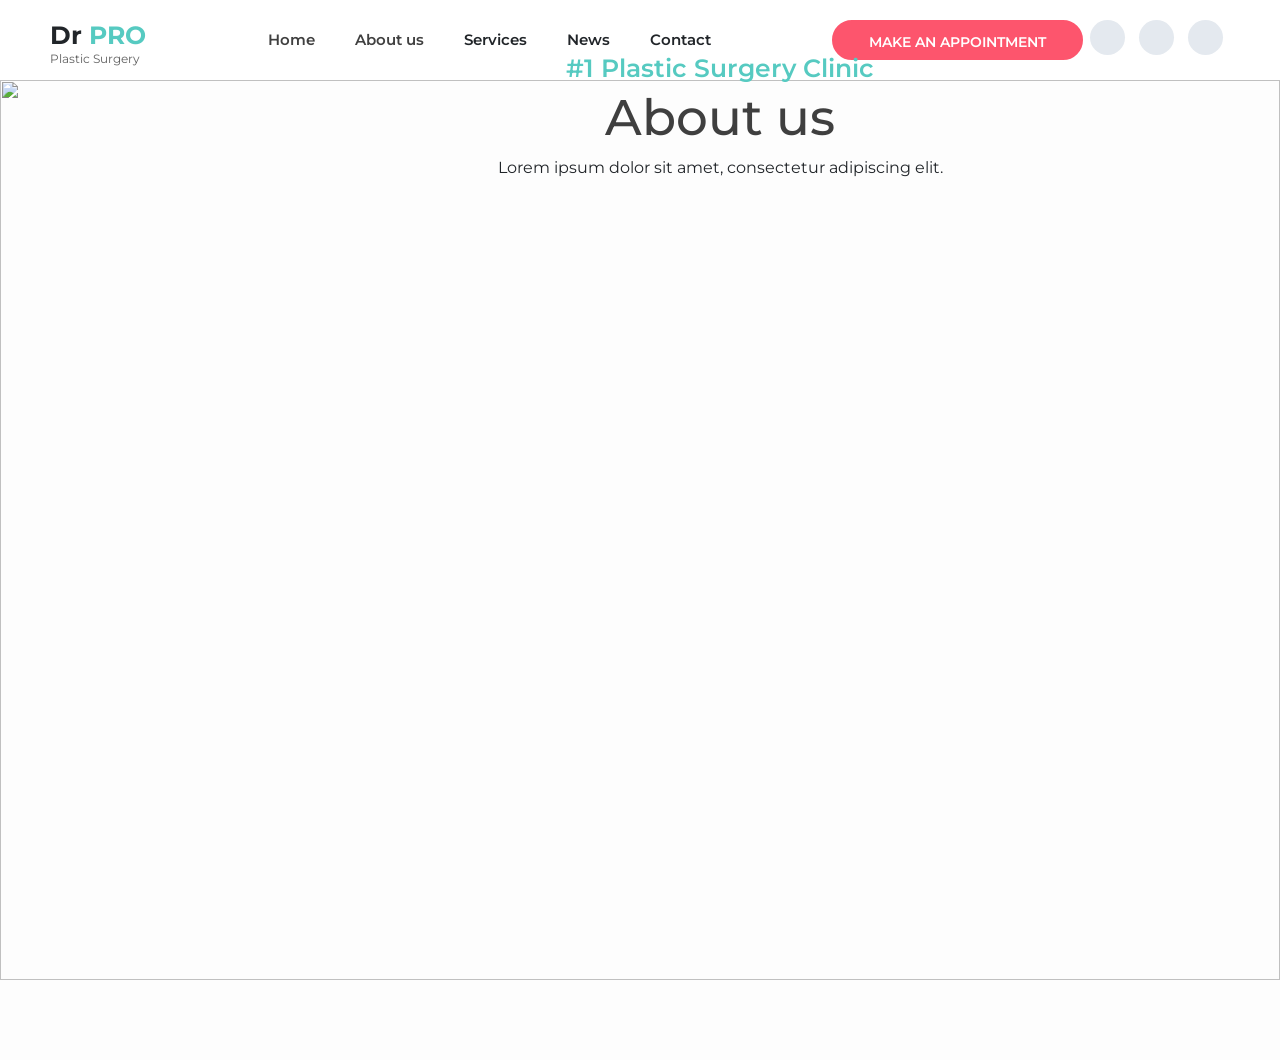
==== Aboutus.html @ db7586b0 "12.02.25 linkek" ====
<!DOCTYPE html>
<html lang="en">

<head>
    <meta charset="UTF-8">
    <title>Dr PRO</title>

    <link href="https://cdn.jsdelivr.net/npm/bootstrap@5.3.3/dist/css/bootstrap.min.css" rel="stylesheet">
    <script src="https://cdn.jsdelivr.net/npm/bootstrap@5.3.3/dist/js/bootstrap.bundle.min.js"></script>
    <link rel="preconnect" href="https://fonts.googleapis.com">
    <link rel="preconnect" href="https://fonts.gstatic.com" crossorigin>
    <link href="https://fonts.googleapis.com/css2?family=Montserrat:ital,wght@0,100..900;1,100..900&display=swap"
        rel="stylesheet">
    <link rel="stylesheet" href="https://cdnjs.cloudflare.com/ajax/libs/font-awesome/7.0.1/css/all.min.css"
        integrity="sha512-2SwdPD6INVrV/lHTZbO2nodKhrnDdJK9/kg2XD1r9uGqPo1cUbujc+IYdlYdEErWNu69gVcYgdxlmVmzTWnetw=="
        crossorigin="anonymous" referrerpolicy="no-referrer" />
    <meta name="viewport" content="width=device-width, initial-scale=1.0">
    <link rel="stylesheet" href="css/style.css">
    <!-- Swiper CSS -->
    <link rel="stylesheet" href="https://cdnjs.cloudflare.com/ajax/libs/Swiper/11.0.5/swiper-bundle.css"
        integrity="sha512-pmAAV1X4Nh5jA9m+jcvwJXFQvCBi3T17aZ1KWkqXr7g/O2YMvO8rfaa5ETWDuBvRq6fbDjlw4jHL44jNTScaKg=="
        crossorigin="anonymous" referrerpolicy="no-referrer" />

    <!-- Swiper JS -->
    <script src="https://cdnjs.cloudflare.com/ajax/libs/Swiper/11.0.5/swiper-bundle.js"
        integrity="sha512-hRhHH3+D9xVKPpodEiYzHWIG8CWbCjp7LCdZ00K3/6xsdC3iT0OlPJLIwxSMEl07gya1Ae8iAqXjMMLpzqqh0w=="
        crossorigin="anonymous" referrerpolicy="no-referrer"></script>
    <script src="https://code.jquery.com/jquery-4.0.0.js"
        integrity="sha256-9fsHeVnKBvqh3FB2HYu7g2xseAZ5MlN6Kz/qnkASV8U=" crossorigin="anonymous"></script>


</head>

<body>

    <div class="navbar-section d-flex justify-content-between">
        <div class="logo">Dr
            <span class="textcolormain">PRO</span>
            <div class="subtext">Plastic Surgery</div>
        </div>
        <div class="ms-5 me-5 navigations">
            <div><a href="index.html">Home</a></div>
            <div><a href="Aboutus.html">About us</a></div>
            <div>Services</div>
            <div>News</div>
            <div>Contact</div>
        </div>

        <div class="d-flex">
            <div class="openinghours">Mo - Sat: 8:00am - 9:00pm</div>
            <button class="buttonstyle main telephonenumber me-3">+34 586 778 8892</button>
            <button class="buttonstyle secondary">Make an appointment</button>
            <div class="icons">
                <i class="fa-brands fa-instagram"></i>
                <i class="fa-brands fa-facebook-f"></i>
                <i class="fa-brands fa-twitter"></i>
            </div>
        </div>
        <div class="d-block d-lg-none">
            <i class="fa fa-bars" onclick="openSidenav();"></i>
        </div>
    </div>

    <div class="sidenav-bg" onclick="closeSidenav()"></div>

    <div class="sidenav d-flex justify-content-between flex-column">
        <div>
            <i class="darken fa fa-times" onclick="closeSidenav()"></i>
            <div class="navigations mb-5 mt-5">
                <div class="d-block">Home</div>
                <div class="d-block">About us</div>
                <div class="d-block">Services</div>
                <div class="d-block">News</div>
                <div class="d-block">Contact</div>
            </div>
            <div>Mo - Sat: 8:00am - 9:00pm</div>
            <div>+34 586 778 8892</div>
            <div class="darken">Make an appointment</div>
        </div>
        <div class="icons">
            <i class="fa-brands fa-instagram"></i>
            <i class="fa-brands fa-facebook-f"></i>
            <i class="fa-brands fa-twitter"></i>
        </div>
    </div>
    <div class="banner-section">
        <div class="swiper">
            <div class="swiper-wrapper">
                <div class="swiper-slide">
                    <div class="content">
                        <div>
                            <img class="image" src="https://preview.colorlib.com/theme/drpro/images/about.jpg">
                        </div>
                        <div class="bannertext">
                            <div class="textcolormain">#1 Plastic Surgery Clinic</div>
                            <h2 class="title">About us</h2>
                            <div class="description">Lorem ipsum dolor sit amet, consectetur adipiscing elit.</div>
                            <div class="home_overlay">
                                <img src="https://preview.colorlib.com/theme/drpro/images/home_overlay.png" alt="">
                            </div>
                        </div>
                    </div>
                </div>
            </div>
        </div>
    </div>

</body>

</html>
---- css/style.css ----
body {
    font-family: "Montserrat", sans-serif;
    background-color: #fdfdfd;

}

.textcolormain {
    color: #56cac1;
}

.secondarycolor {
    color: #fd556d;
    background-color: #fd556d;
    color: #fb546c;
    color: #404040;
}

a {
    text-decoration: none;
    color: #404040;
}

a:hover {
    color: #56cac1;
}

.buttonstyle {
    border-radius: 20px;
    text-transform: uppercase;
    height: 40px;
    font-weight: 600;
    font-size: 14px;
    padding: 10px 35px;
}

.buttonstyle.secondary {
    background-color: #fd556d;
    color: white;
    border: 2px solid #fd556d;
    transition: .2s;
}

.buttonstyle.secondary:hover {
    background-color: transparent;
    color: #fd556d;
    border: 2px solid #fd556d;
    transition: .2s;
}

.buttonstyle.main {
    background-color: #56cac1;
    color: white;
    border: 2px solid #56cac1;
}

.logo {
    font-size: 25px;
    font-weight: 700;
}

.logo .subtext {
    font-size: 12px;
    font-weight: 400;
    line-height: 0.75;
    color: #616161;
}


.navbar-section {
    height: 80px;
    background-color: white;
    display: flex;
    align-items: center;
    width: 100%;
    padding: 0px 50px;
}

.navbar-section .navigations div {
    margin: 0px 20px;
    font-weight: 600;
    font-size: 15px;
}

.navbar-section .navigations div:hover {
    cursor: pointer;
    color: #56cac1;
}

.navbar-section .navigations {
    display: flex;

    @media (max-width: 1000px) {
        display: none;
    }
}

.navbar-section .icons {
    display: flex;

    @media (max-width: 1000px) {
        display: none;
    }
}

.navbar-section .openinghours {
    height: 40px;
    font-weight: 600;
    font-size: 14px;
    padding: 10px 35px;
    display: block;

    @media (max-width: 1650px) {
        display: none !important;
    }
}

.navbar-section .telephonenumber {
    display: none;

    @media (min-width: 1400px) {
        display: block;
    }
}

.navbar-section .secondary {
    display: none;

    @media (min-width: 1200px) {
        display: block;
    }
}

.navbar-section .icons i {
    font-size: 13px;
    color: #3f3f3f;
    background-color: rgb(228, 233, 239);
    border-radius: 100%;
    height: 35px;
    width: 35px;
    line-height: 35px;
    margin: 0px 7px;
    transition: .1s;
}

.navbar-section .icons i:hover {
    background-color: #56cac1;
    color: white;
    cursor: pointer;
    transition: .1s;
}


.sidenav-bg {
    width: 100%;
    height: 100vh;
    background: rgba(248, 247, 247, 0.5);
    z-index: 101;
    position: fixed;
    top: 0;
    left: 0;
    display: none;
}

.sidenav {
    width: 100%;
    max-width: 350px;
    position: fixed;
    top: 50%;
    right: 10px;
    height: calc(100vh);
    background: #56cac1;
    color: white;
    z-index: 102;
    padding: 30px;
    transform: translate(120%, -50%);
    transition: .25s;
}

.sidenav .icons i {
    font-size: 13px;
    color: #3f3f3f;
    background-color: rgb(228, 233, 239);
    border-radius: 100%;
    height: 35px;
    width: 35px;
    line-height: 35px;
    margin: 0px 7px;
    transition: .1s;
}

.sidenav .icons i:hover {
    background-color: #3f3f3f;
    color: white;
    cursor: pointer;
    transition: .1s;
}

.sidenav .navigations {
    font-size: 25px;
    font-weight: 500;
    color: rgba(255, 255, 255, 0.72);
    transition: .1s;
}

.sidenav .navigations div:hover {
    cursor: pointer;
    color: #1f7a73;
    transition: .1s;
}

.sidenav .darken:hover {
    cursor: pointer;
    color: #1f7a73;
    transition: .1s;
}

.banner-section {
    height: 100vh;
    width: 100%;
    margin-bottom: 80px;
}

.banner-section .bannertext {
    position: absolute;
    top: 0;
    left: 0;
    height: 100%;
    width: 100%;
    text-align: center;
    justify-content: center;
    align-items: center;
    margin: 50px 80px;
}

.banner-section .image {
    height: 100vh;
    object-fit: cover;
    object-position: 50% 0%;
    width: 100%;
}

.banner-section .title {
    font-size: 50px;
    color: #3f3f3f;
}

.bannertext .textcolormain {
    font-size: 25px;
    font-weight: 600;
}

.banner-section .appointment {
    color: #56cac1;
    background-color: transparent;
    border: 2px solid #56cac1;
    transition: .2s;
}

.banner-section .appointment:hover {
    color: white;
    background-color: #56cac1;
    border: 2px solid #56cac1;
    transition: .2s;
}


.welcome-section .custom-container {
    min-height: 500px;
    max-width: 1200px;
    margin: auto;

}

.welcome-section .introduction {
    padding-right: 60px;
}

.welcome-section .introduction .light {
    font-size: 18px;
    font-weight: 600;
    color: rgba(97, 97, 97, 0.37);
    margin-bottom: 10px;
}

.welcome-section .introduction h2 {
    font-size: 45px;
    color: rgb(63, 63, 63);
    margin-bottom: 40px;
}

.welcome-section .introduction .description {
    font-size: 15px;
    color: rgba(63, 63, 63, 0.83);
    line-height: 1.75;
    margin-bottom: 60px;
}

.welcome-section .content {
    display: block;

    @media (min-width: 560px) {
        display: flex;
    }
}

.welcome-section .introduction .colored {
    color: #56cac1;
    font-weight: 800;
    font-size: 30px;
}

.welcome-section .introduction .text {
    font-size: 19px;
    font-weight: 600;
    color: rgb(63, 63, 63);
    margin-bottom: 30px;

}

.welcome-section .appointment .title {
    background-color: #56cac1;
    color: white;
    width: 50%;
    height: 70px;
    line-height: 70px;
    font-weight: 600;
    font-size: 23px;
    text-align: center;
}

.welcome-section input {
    height: 50px;


    background-color: transparent;
    border: 2px solid rgba(170, 170, 170, 0.27);
    border-radius: 0;
}

.welcome-section input:hover {
    border: 2px solid #56cac1;
    transition: .2s;
}

.welcome-section input::placeholder {
    color: rgba(119, 119, 119, 0.72);
    font-size: 15px;

}

.welcome-section input:focus {
    background-color: transparent;
    outline: 0;
    box-shadow: unset;
    border: 2px solid #56cac1;
}

.welcome-section button {
    width: 100%;

}
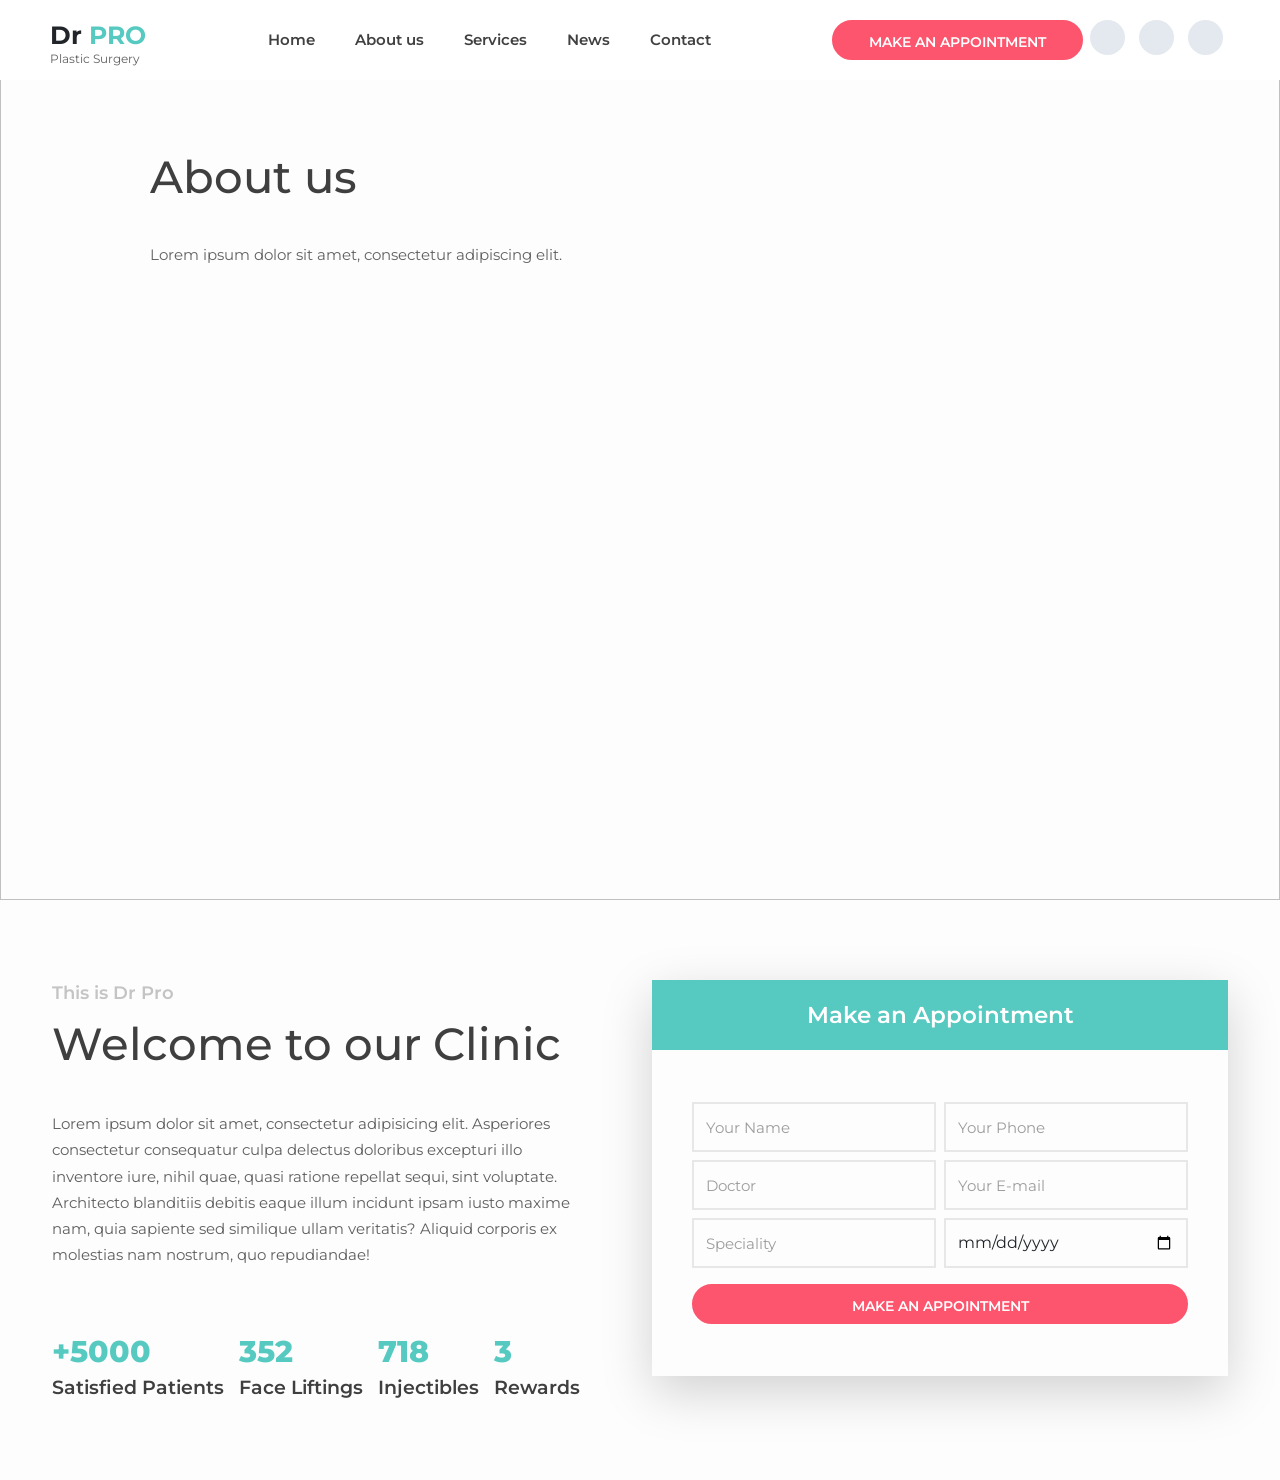
==== commit aef2bf8b: "asd" ====
--- a/Aboutus.html
+++ b/Aboutus.html
@@ -41,9 +41,9 @@
         <div class="ms-5 me-5 navigations">
             <div><a href="index.html">Home</a></div>
             <div><a href="Aboutus.html">About us</a></div>
-            <div>Services</div>
-            <div>News</div>
-            <div>Contact</div>
+            <div><a href="">Services</a></div>
+            <div><a href="">News</a></div>
+            <div><a href="">Contact</a></div>
         </div>
 
         <div class="d-flex">
@@ -60,18 +60,17 @@
             <i class="fa fa-bars" onclick="openSidenav();"></i>
         </div>
     </div>
-
     <div class="sidenav-bg" onclick="closeSidenav()"></div>
 
     <div class="sidenav d-flex justify-content-between flex-column">
         <div>
             <i class="darken fa fa-times" onclick="closeSidenav()"></i>
             <div class="navigations mb-5 mt-5">
-                <div class="d-block">Home</div>
-                <div class="d-block">About us</div>
-                <div class="d-block">Services</div>
-                <div class="d-block">News</div>
-                <div class="d-block">Contact</div>
+                <div><a href="index.html">Home</a></div>
+                <div><a href="Aboutus.html">About us</a></div>
+                <div><a href="">Services</a></div>
+                <div><a href="">News</a></div>
+                <div><a href="">Contact</a></div>
             </div>
             <div>Mo - Sat: 8:00am - 9:00pm</div>
             <div>+34 586 778 8892</div>
@@ -83,17 +82,17 @@
             <i class="fa-brands fa-twitter"></i>
         </div>
     </div>
+
     <div class="banner-section">
         <div class="swiper">
             <div class="swiper-wrapper">
                 <div class="swiper-slide">
                     <div class="content">
                         <div>
-                            <img class="image" src="https://preview.colorlib.com/theme/drpro/images/about.jpg">
+                            <img class="image w-100" src="https://preview.colorlib.com/theme/drpro/images/about.jpg">
                         </div>
                         <div class="bannertext">
-                            <div class="textcolormain">#1 Plastic Surgery Clinic</div>
-                            <h2 class="title">About us</h2>
+                            <h2 class="title-aboutus">About us</h2>
                             <div class="description">Lorem ipsum dolor sit amet, consectetur adipiscing elit.</div>
                             <div class="home_overlay">
                                 <img src="https://preview.colorlib.com/theme/drpro/images/home_overlay.png" alt="">
@@ -104,7 +103,105 @@
             </div>
         </div>
     </div>
-
+    <div class="welcome-section">
+        <div class="custom-container container-fluid">
+            <div class="row">
+                <div class="introduction col-12 col-lg-6">
+                    <div class="light">This is Dr Pro</div>
+                    <h2 class="h2-aboutus">Welcome to our Clinic</h2>
+                    <div class="description">Lorem ipsum dolor sit amet, consectetur adipisicing elit. Asperiores
+                        consectetur consequatur culpa delectus doloribus excepturi illo inventore iure, nihil quae,
+                        quasi ratione repellat sequi, sint voluptate. Architecto blanditiis debitis eaque illum incidunt
+                        ipsam iusto maxime nam, quia sapiente sed similique ullam veritatis? Aliquid corporis ex
+                        molestias nam nostrum, quo repudiandae!</div>
+                    <div class=" content justify-content-between mb-5">
+                        <div>
+                            <div class="colored">+5000</div>
+                            <div class="text">Satisfied Patients</div>
+                        </div>
+                        <div>
+                            <div class="colored">352</div>
+                            <div class="text">Face Liftings</div>
+                        </div>
+                        <div>
+                            <div class="colored">718</div>
+                            <div class="text">Injectibles</div>
+                        </div>
+                        <div>
+                            <div class="colored">3</div>
+                            <div class="text">Rewards</div>
+                        </div>
+                    </div>
+                </div>
+                <div class="col-12 col-lg-6 appointment ">
+                    <div class="shadow-lg">
+                        <div class="title">Make an Appointment</div>
+                        <div class="row p-4 p-md-5">
+                            <div class="col-md-6 p-1">
+                                <input class="form-control" type="text" placeholder="Your Name">
+                            </div>
+                            <div class="col-md-6 p-1">
+                                <input class="form-control" type="tel" placeholder="Your Phone">
+                            </div>
+                            <div class="col-md-6 p-1">
+                                <input class="form-control" type="text" placeholder="Doctor">
+                            </div>
+                            <div class="col-md-6 p-1">
+                                <input class="form-control" type="email" placeholder="Your E-mail">
+                            </div>
+                            <div class="col-md-6 p-1">
+                                <input class="form-control" type="text" placeholder="Speciality">
+                            </div>
+                            <div class="col-md-6 p-1">
+                                <input class="form-control" type="date" placeholder="Date">
+                            </div>
+
+                            <div class="col-12 p-1 mt-2">
+                                <button class="buttonstyle secondary">Make an appointment</button>
+                            </div>
+                        </div>
+                    </div>
+                </div>
+            </div>
+        </div>
+    </div>
+
+    <script>
+
+        function openSidenav() {
+            $(".sidenav-bg").css("display", "block");
+            $(".sidenav").css("transform", "translate(0,-50%)");
+        }
+        function closeSidenav() {
+            $(".sidenav-bg").css("display", "none");
+            $(".sidenav").css("transform", "translate(120%,-50%)");
+        }
+
+        $(document).ready(function () {
+            new Swiper('.swiper', {
+                // Optional parameters
+                direction: 'horizontal',
+                loop: true,
+                pagination: { el: '.swiper-pagination' },
+                slidesPerView: 1,
+                spaceBetween: 0,
+                autoplay: false,
+                navigation: {
+                    nextEl: ".swiper-next",
+                    prevEl: ".swiper-prev",
+                },
+                speed: 2000,
+                breakpoints: {
+                    1400: {
+                        slidesPerView: 1,
+                        spaceBetween: 20,
+
+                    },
+                },
+            });
+        });
+
+    </script>
 </body>
 
 </html>
--- a/css/style.css
+++ b/css/style.css
@@ -1,7 +1,6 @@
 body {
     font-family: "Montserrat", sans-serif;
     background-color: #fdfdfd;
-
 }
 
 .textcolormain {
@@ -15,12 +14,12 @@
     color: #404040;
 }
 
-a {
+.navbar-section a {
     text-decoration: none;
     color: #404040;
 }
 
-a:hover {
+.navbar-section a:hover {
     color: #56cac1;
 }
 
@@ -65,6 +64,20 @@
     color: #616161;
 }
 
+.light {
+    font-size: 18px;
+    font-weight: 600;
+    color: rgba(97, 97, 97, 0.37);
+    margin-bottom: 10px;
+}
+
+h2 {
+    font-size: 45px;
+    color: rgb(63, 63, 63);
+    margin-bottom: 40px;
+}
+
+
 
 .navbar-section {
     height: 80px;
@@ -73,6 +86,10 @@
     align-items: center;
     width: 100%;
     padding: 0px 50px;
+    position: fixed;
+    top: 0;
+    left: 0;
+    z-index: 100;
 }
 
 .navbar-section .navigations div {
@@ -195,14 +212,15 @@
     transition: .1s;
 }
 
-.sidenav .navigations {
+.sidenav .navigations a {
     font-size: 25px;
     font-weight: 500;
     color: rgba(255, 255, 255, 0.72);
     transition: .1s;
-}
-
-.sidenav .navigations div:hover {
+    text-decoration: none;
+}
+
+.sidenav .navigations a:hover {
     cursor: pointer;
     color: #1f7a73;
     transition: .1s;
@@ -213,6 +231,8 @@
     color: #1f7a73;
     transition: .1s;
 }
+
+
 
 .banner-section {
     height: 100vh;
@@ -226,10 +246,9 @@
     left: 0;
     height: 100%;
     width: 100%;
-    text-align: center;
     justify-content: center;
     align-items: center;
-    margin: 50px 80px;
+    margin: 150px 150px;
 }
 
 .banner-section .image {
@@ -247,6 +266,12 @@
 .bannertext .textcolormain {
     font-size: 25px;
     font-weight: 600;
+}
+
+.banner-section .description {
+    font-size: 15px;
+    color: #616161;
+    margin-bottom: 50px;
 }
 
 .banner-section .appointment {
@@ -264,28 +289,15 @@
 }
 
 
+
 .welcome-section .custom-container {
     min-height: 500px;
     max-width: 1200px;
     margin: auto;
-
 }
 
 .welcome-section .introduction {
     padding-right: 60px;
-}
-
-.welcome-section .introduction .light {
-    font-size: 18px;
-    font-weight: 600;
-    color: rgba(97, 97, 97, 0.37);
-    margin-bottom: 10px;
-}
-
-.welcome-section .introduction h2 {
-    font-size: 45px;
-    color: rgb(63, 63, 63);
-    margin-bottom: 40px;
 }
 
 .welcome-section .introduction .description {
@@ -314,13 +326,12 @@
     font-weight: 600;
     color: rgb(63, 63, 63);
     margin-bottom: 30px;
-
 }
 
 .welcome-section .appointment .title {
     background-color: #56cac1;
     color: white;
-    width: 50%;
+    width: 100%;
     height: 70px;
     line-height: 70px;
     font-weight: 600;
@@ -330,8 +341,6 @@
 
 .welcome-section input {
     height: 50px;
-
-
     background-color: transparent;
     border: 2px solid rgba(170, 170, 170, 0.27);
     border-radius: 0;
@@ -357,5 +366,84 @@
 
 .welcome-section button {
     width: 100%;
-
+}
+
+.section-subtitle {
+    font-size: 18px;
+    font-weight: 600;
+    color: rgba(97, 97, 97, 0.37);
+    margin-bottom: 10px;
+}
+
+.h2-aboutus {
+    font-size: 45px;
+    color: rgb(63, 63, 63);
+    margin-bottom: 40px;
+}
+
+.intro-aboutus {
+    font-family: 'Montserrat', sans-serif;
+    font-size: 14px;
+    line-height: 2.14;
+    font-weight: 500;
+    color: #828282;
+    -webkit-font-smoothing: antialiased;
+    -webkit-text-shadow: rgba(0, 0, 0, .01) 0 0 1px;
+    text-shadow: rgba(0, 0, 0, .01) 0 0 1px;
+}
+
+.features-section {
+    background-color: #edf0f5;
+}
+
+.features-section .image-main {
+    width: inherit;
+    position: absolute;
+    bottom: 0;
+    left: 0;
+
+}
+
+.features-section .order-1 {
+    order: 1;
+}
+
+.features-section .order-2 {
+    order: 2;
+}
+
+.features-section .description {
+    font-size: 15px;
+    color: rgba(63, 63, 63, 0.83);
+    line-height: 1.75;
+    margin-bottom: 60px;
+}
+
+.features-section .points .image {
+    position: relative;
+    height: 65px;
+    width: 65px;
+    margin-right: 20px;
+    background-color: #6ad9d0;
+    border-radius: 100%;
+}
+
+.features-section .points img {
+    position: absolute;
+    top: 50%;
+    left: 50%;
+    transform: translate(-50%, -50%);
+    height: 30px;
+    width: 30px;
+}
+
+.features-section .points-title {
+    font-size: 18px;
+    font-weight: 600;
+}
+
+.features-section .points-description {
+    font-size: 15px;
+    color: rgba(63, 63, 63, 0.83);
+    line-height: 1.75;
 }
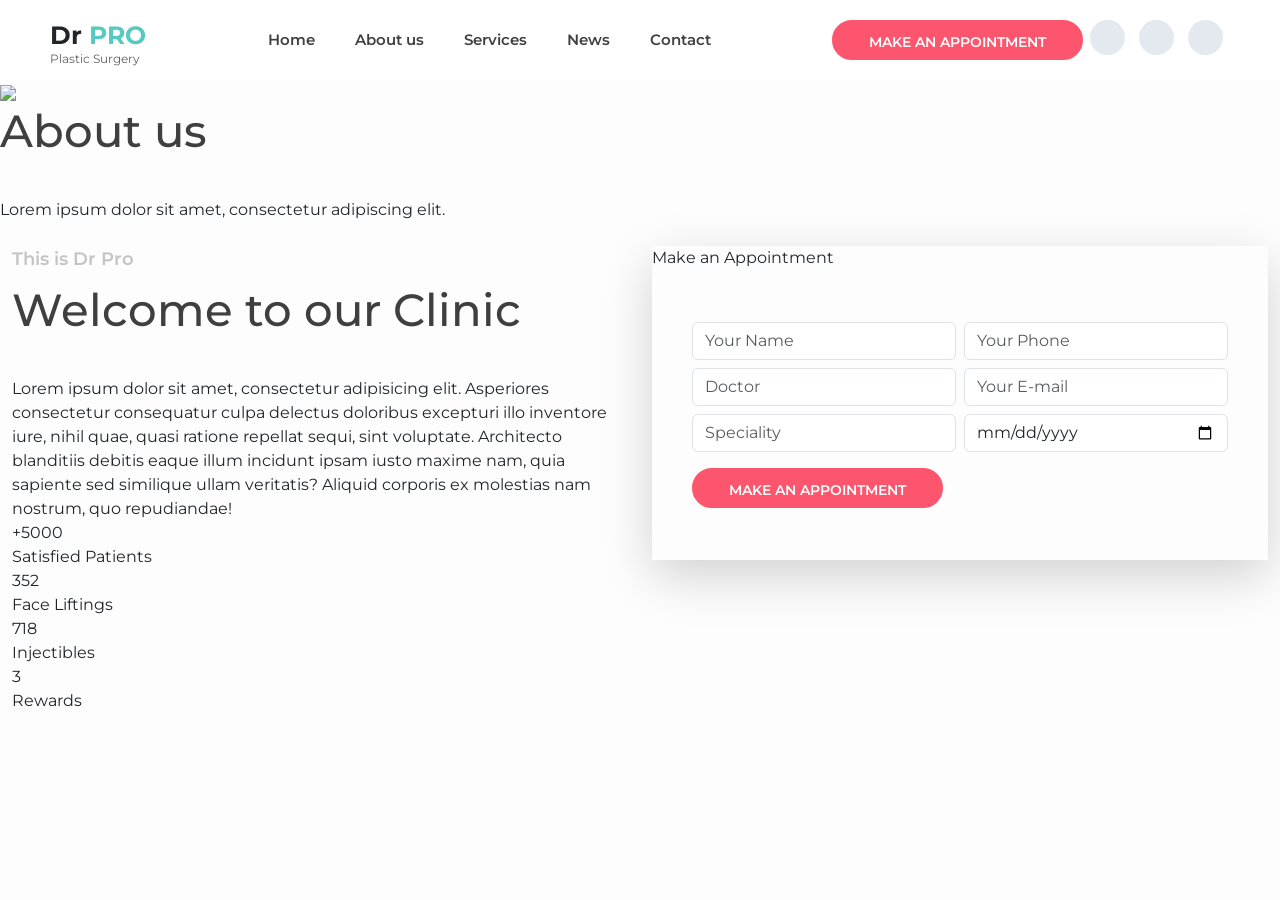
==== commit 4c79852b: "css separation" ====
--- a/Aboutus.html
+++ b/Aboutus.html
@@ -15,7 +15,8 @@
         integrity="sha512-2SwdPD6INVrV/lHTZbO2nodKhrnDdJK9/kg2XD1r9uGqPo1cUbujc+IYdlYdEErWNu69gVcYgdxlmVmzTWnetw=="
         crossorigin="anonymous" referrerpolicy="no-referrer" />
     <meta name="viewport" content="width=device-width, initial-scale=1.0">
-    <link rel="stylesheet" href="css/style.css">
+    <link rel="stylesheet" href="css/aboutus.css">
+    <link rel="stylesheet" href="css/main.css">
     <!-- Swiper CSS -->
     <link rel="stylesheet" href="https://cdnjs.cloudflare.com/ajax/libs/Swiper/11.0.5/swiper-bundle.css"
         integrity="sha512-pmAAV1X4Nh5jA9m+jcvwJXFQvCBi3T17aZ1KWkqXr7g/O2YMvO8rfaa5ETWDuBvRq6fbDjlw4jHL44jNTScaKg=="
--- a/css/main.css
+++ b/css/main.css
@@ -0,0 +1,231 @@
+body {
+    font-family: "Montserrat", sans-serif;
+    background-color: #fdfdfd;
+    padding-top: 80px;
+}
+
+.textcolormain {
+    color: #56cac1;
+}
+
+.secondarycolor {
+    color: #fd556d;
+    background-color: #fd556d;
+    color: #fb546c;
+    color: #404040;
+}
+
+.navbar-section a {
+    text-decoration: none;
+    color: #404040;
+}
+
+.navbar-section a:hover {
+    color: #56cac1;
+}
+
+.buttonstyle {
+    border-radius: 20px;
+    text-transform: uppercase;
+    height: 40px;
+    font-weight: 600;
+    font-size: 14px;
+    padding: 10px 35px;
+}
+
+.buttonstyle.secondary {
+    background-color: #fd556d;
+    color: white;
+    border: 2px solid #fd556d;
+    transition: .2s;
+}
+
+.buttonstyle.secondary:hover {
+    background-color: transparent;
+    color: #fd556d;
+    border: 2px solid #fd556d;
+    transition: .2s;
+}
+
+.buttonstyle.main {
+    background-color: #56cac1;
+    color: white;
+    border: 2px solid #56cac1;
+}
+
+.logo {
+    font-size: 25px;
+    font-weight: 700;
+}
+
+.logo .subtext {
+    font-size: 12px;
+    font-weight: 400;
+    line-height: 0.75;
+    color: #616161;
+}
+.light {
+    font-size: 18px;
+    font-weight: 600;
+    color: rgba(97, 97, 97, 0.37);
+    margin-bottom: 10px;
+}
+h2 {
+    font-size: 45px;
+    color: rgb(63, 63, 63);
+    margin-bottom: 40px;
+}
+
+
+
+/* --- navbar-section ----------------------------------------------------------------------------------------- */
+
+.navbar-section {
+    height: 80px;
+    background-color: white;
+    display: flex;
+    align-items: center;
+    width: 100%;
+    padding: 0px 50px;
+    position: fixed;
+    top:0;
+    left:0;
+    z-index: 100;
+}
+
+.navbar-section .navigations div {
+    margin: 0px 20px;
+    font-weight: 600;
+    font-size: 15px;
+}
+
+.navbar-section .navigations div:hover {
+    cursor: pointer;
+    color: #56cac1;
+}
+
+.navbar-section .navigations {
+    display: flex;
+
+    @media (max-width: 1000px) {
+        display: none;
+    }
+}
+
+.navbar-section .icons {
+    display: flex;
+
+    @media (max-width: 1000px) {
+        display: none;
+    }
+}
+
+.navbar-section .openinghours {
+    height: 40px;
+    font-weight: 600;
+    font-size: 14px;
+    padding: 10px 35px;
+    display: block;
+
+    @media (max-width: 1650px) {
+        display: none !important;
+    }
+}
+
+.navbar-section .telephonenumber {
+    display: none;
+
+    @media (min-width: 1400px) {
+        display: block;
+    }
+}
+
+.navbar-section .secondary {
+    display: none;
+
+    @media (min-width: 1200px) {
+        display: block;
+    }
+}
+
+.navbar-section .icons i {
+    font-size: 13px;
+    color: #3f3f3f;
+    background-color: rgb(228, 233, 239);
+    border-radius: 100%;
+    height: 35px;
+    width: 35px;
+    line-height: 35px;
+    margin: 0px 7px;
+    transition: .1s;
+}
+
+.navbar-section .icons i:hover {
+    background-color: #56cac1;
+    color: white;
+    cursor: pointer;
+    transition: .1s;
+}
+
+/* --- sidenav-section ------------------------------------------------------------------------------------ */
+
+.sidenav-bg {
+    width: 100%;
+    height: 100vh;
+    background: rgba(248, 247, 247, 0.5);
+    z-index: 101;
+    position: fixed;
+    top: 0;
+    left: 0;
+    display: none;
+}
+
+.sidenav {
+    width: 100%;
+    max-width: 350px;
+    position: fixed;
+    top: 50%;
+    right: 10px;
+    height: calc(100vh);
+    background: #56cac1;
+    color: white;
+    z-index: 102;
+    padding: 30px;
+    transform: translate(120%, -50%);
+    transition: .25s;
+}
+
+.sidenav .icons i {
+    font-size: 13px;
+    color: #3f3f3f;
+    background-color: rgb(228, 233, 239);
+    border-radius: 100%;
+    height: 35px;
+    width: 35px;
+    line-height: 35px;
+    margin: 0px 7px;
+    transition: .1s;
+}
+.sidenav .icons i:hover {
+    background-color: #3f3f3f;
+    color: white;
+    cursor: pointer;
+    transition: .1s;
+}
+.sidenav .navigations a{
+    font-size: 25px;
+    font-weight: 500;
+    color: rgba(255, 255, 255, 0.72);
+    transition: .1s;
+    text-decoration: none;
+}
+.sidenav .navigations a:hover {
+    cursor: pointer;
+    color: #1f7a73;
+    transition: .1s;
+}
+.sidenav .darken:hover {
+    cursor: pointer;
+    color: #1f7a73;
+    transition: .1s;
+}
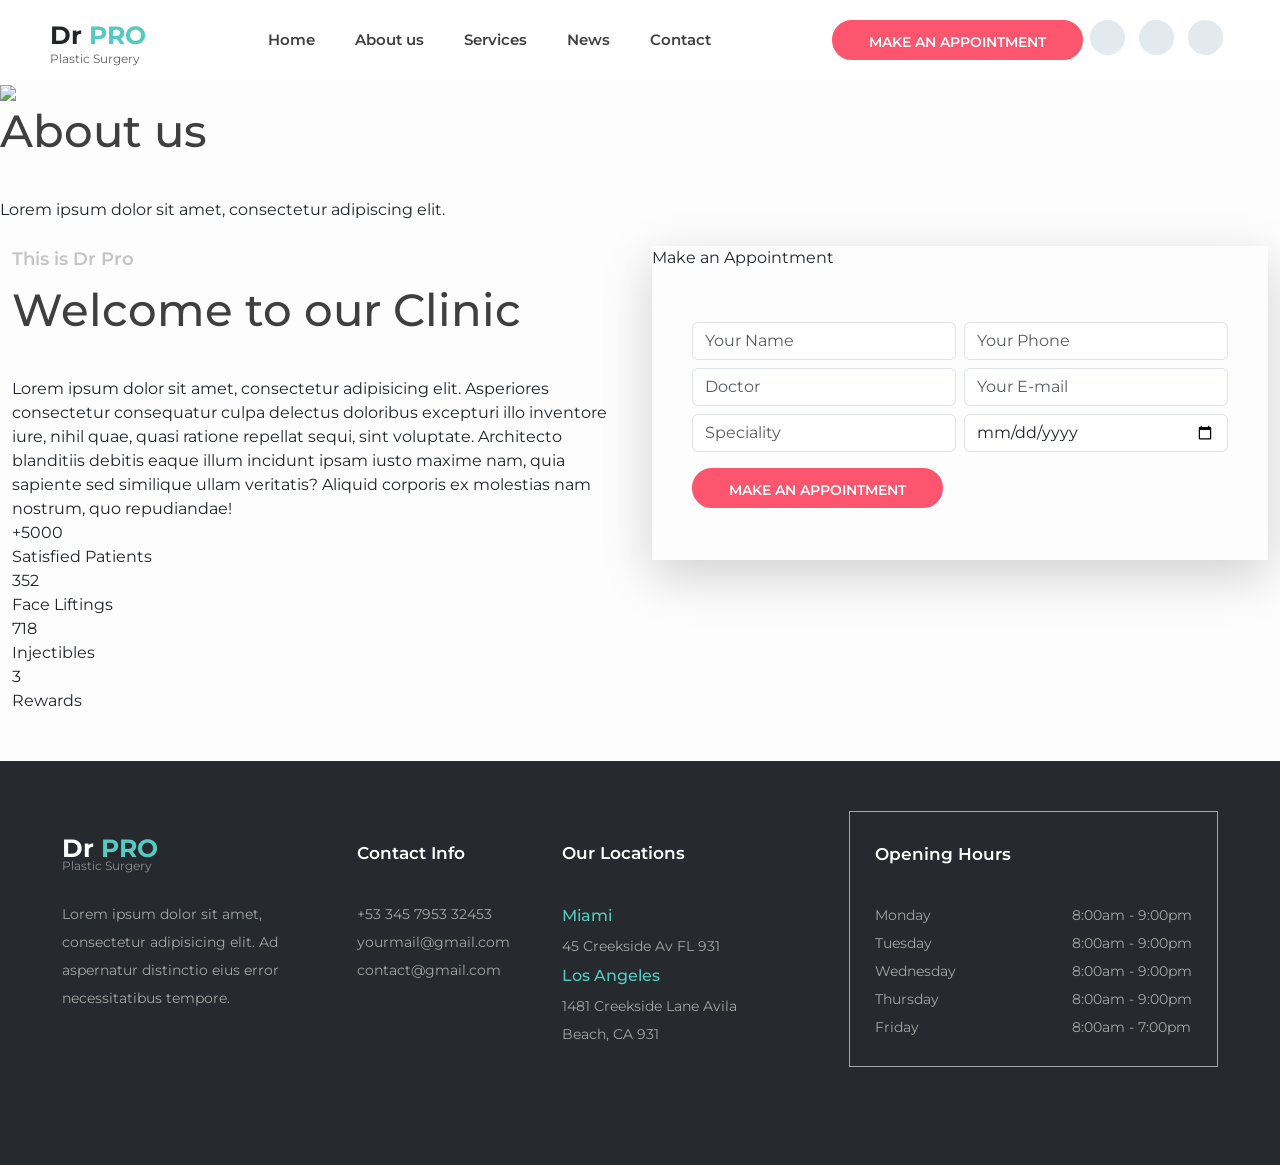
==== commit a4acdbcb: "footer-section" ====
--- a/Aboutus.html
+++ b/Aboutus.html
@@ -159,6 +159,64 @@
 
                             <div class="col-12 p-1 mt-2">
                                 <button class="buttonstyle secondary">Make an appointment</button>
+                            </div>
+                        </div>
+                    </div>
+                </div>
+            </div>
+        </div>
+    </div>
+
+
+    <div class="footer-section">
+        <div class="container-fluid">
+            <div class="row">
+                <div class="col-12 col-lg-3 mb-5">
+                    <div class="title">
+                        <div class="logo">Dr
+                            <span class="textcolormain">PRO</span>
+                            <div class="subtext">Plastic Surgery</div>
+                        </div>
+                    </div>
+                    <div class="description">Lorem ipsum dolor sit amet, consectetur adipisicing elit. Ad aspernatur distinctio eius error necessitatibus tempore.</div>
+                </div>
+                <div class="col-12 col-lg-2 mb-5">
+                    <div class="title contact">Contact Info</div>
+                    <div class="description">
+                        <div>+53 345 7953 32453</div>
+                        <div>yourmail@gmail.com</div>
+                        <div>contact@gmail.com</div>
+                    </div>
+                </div>
+                <div class="col-12 col-lg-3 mb-5 locations">
+                    <div class="title">Our Locations</div>
+                    <div class="description">
+                        <div class="colored">Miami</div>
+                        <div>45 Creekside Av FL 931</div>
+                        <div class="colored">Los Angeles</div>
+                        <div>1481 Creekside Lane Avila</div>
+                        <div>Beach, CA 931</div>
+                    </div>
+                </div>
+                <div class="col-12 col-lg-4 mb-5">
+                    <div class="openinghours">
+                        <div class="title">Opening Hours</div>
+                        <div class="description">
+                            <div class="d-flex" style="justify-content: space-between;">
+                                <div>
+                                    <div>Monday</div>
+                                    <div>Tuesday</div>
+                                    <div>Wednesday</div>
+                                    <div>Thursday</div>
+                                    <div>Friday</div>
+                                </div>
+                                <div>
+                                    <div>8:00am - 9:00pm</div>
+                                    <div>8:00am - 9:00pm</div>
+                                    <div>8:00am - 9:00pm</div>
+                                    <div>8:00am - 9:00pm</div>
+                                    <div>8:00am - 7:00pm</div>
+                                </div>
                             </div>
                         </div>
                     </div>
--- a/css/main.css
+++ b/css/main.css
@@ -228,4 +228,70 @@
     cursor: pointer;
     color: #1f7a73;
     transition: .1s;
+}
+
+/* --- footer-section ------------------------------------------------------------------------- */
+
+.footer-section{
+    background-color: #26292d;
+    color: rgb(165, 165, 165);
+    padding: 50px 50px;
+    font-size: 14px;
+    line-height: 2;
+    @media (max-width: 1200px){
+        padding: 50px 20px;
+    }
+    @media (max-width: 991px){
+        padding: 30px 30px;
+    }
+    @media (max-width: 470px){
+        padding: 10px 10px;
+    }
+}
+.footer-section .title{
+    margin-bottom: 30px;
+    color: white;
+    font-size: 17px;
+    font-weight: 600;
+
+}
+.footer-section .openinghours{
+    padding: 25px;
+    border: 1px solid rgb(165, 165, 165);
+    @media (max-width: 990px){
+        border: none;
+        padding: 0;
+        max-width: 300px;
+    }
+}
+.footer-section .colored{
+    color: #56cac1;
+    font-size: 16px;
+    font-weight: 500;
+}
+.footer-section .logo {
+    line-height: 25px;
+    margin-top: 25px;
+}
+
+.footer-section .logo .subtext {
+    color: #8f8f8f;
+}
+.footer-section .locations{
+    padding-left: 20px;
+    @media (max-width: 990px){
+        padding-left: 10px;
+    }
+}
+.footer-section .contact{
+    margin-top: 25px;
+}
+.footer-section .locations .title{
+    margin-top: 25px;
+}
+.footer-section .col-12{
+    margin-bottom: 20px;
+    @media (max-width: 990px){
+        margin-bottom: 10px;
+    }
 }
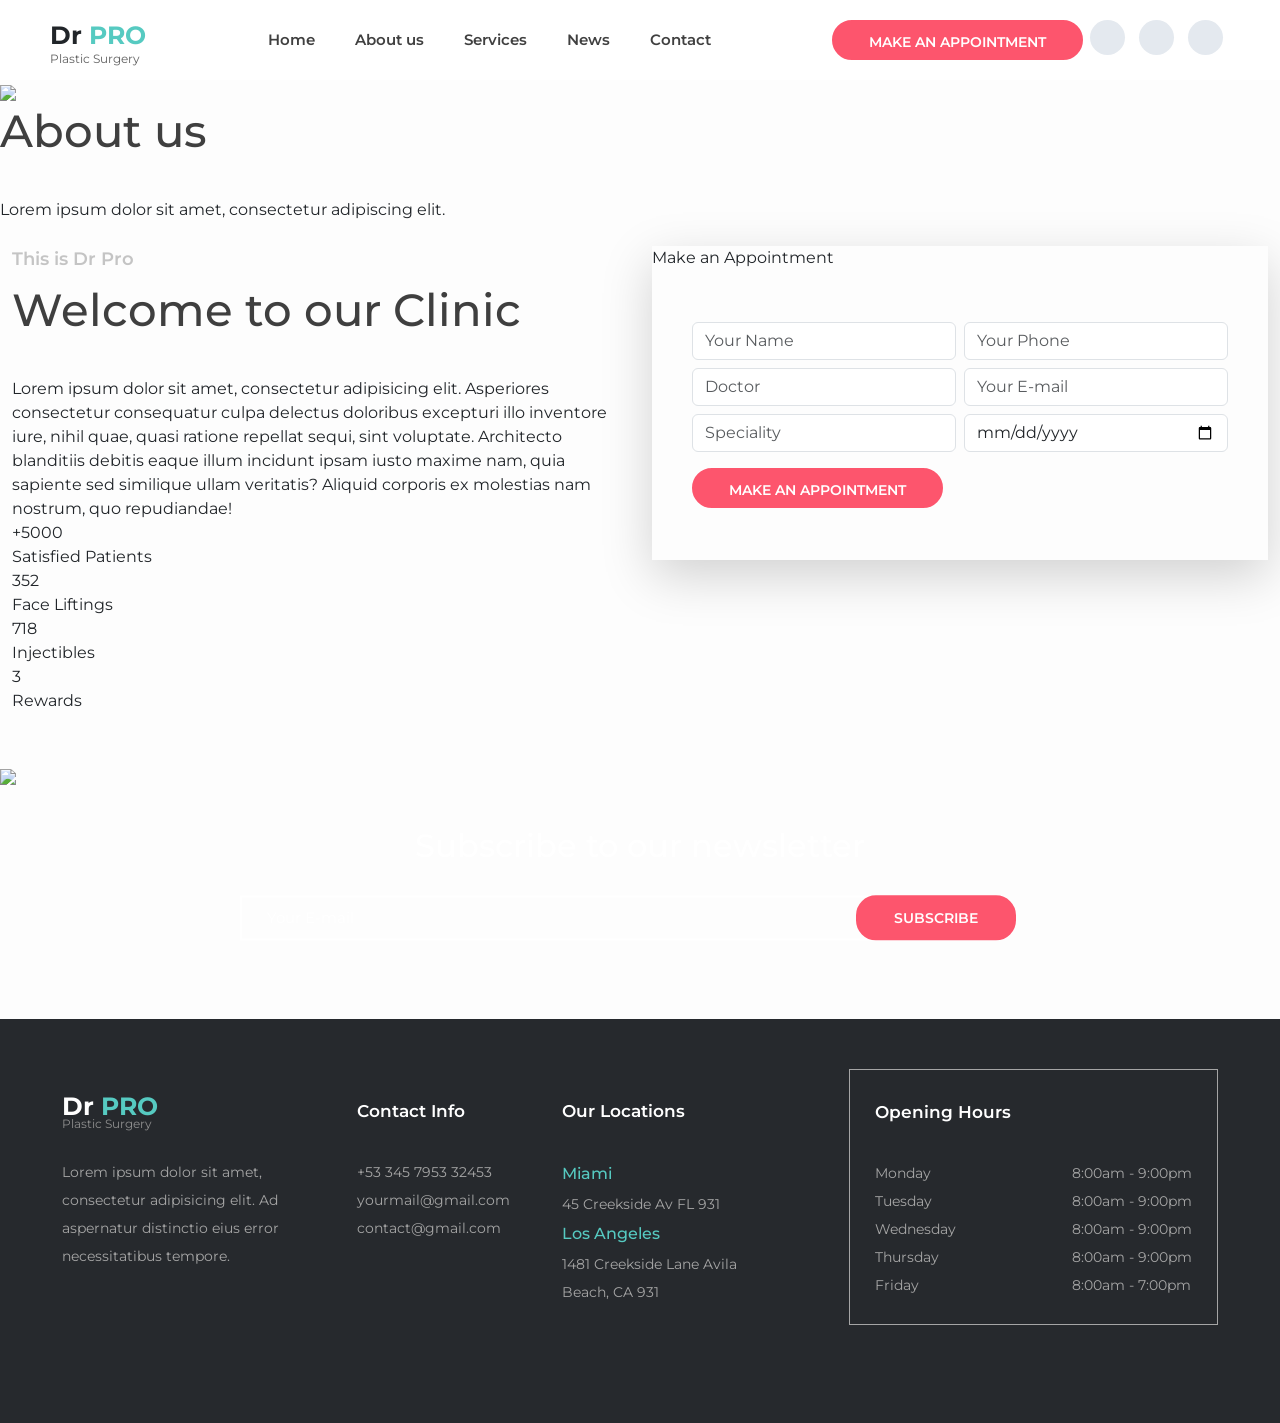
==== commit 3ff6a767: "subscribe-section" ====
--- a/Aboutus.html
+++ b/Aboutus.html
@@ -167,7 +167,18 @@
         </div>
     </div>
 
-
+    <div class="subscribe-section position-relative mt-2">
+        <div class="image">
+            <img src="https://preview.colorlib.com/theme/drpro/images/newsletter.jpg">
+        </div>
+        <div class="content">
+            <h3>Subscribe to our newsletter</h3>
+            <div class="inner" style="height: 45px">
+                <input class="w-100 form-control" type="email" placeholder="Your E-mail">
+                <button class="buttonstyle">subscribe</button>
+            </div>
+        </div>
+    </div>
     <div class="footer-section">
         <div class="container-fluid">
             <div class="row">
--- a/css/main.css
+++ b/css/main.css
@@ -230,6 +230,75 @@
     transition: .1s;
 }
 
+/* --- subscribe-section -------------------------------------------------------------------------------- */
+
+
+.subscribe-section img{
+    width: 100%;
+    min-height: 250px;
+    max-height: 300px;
+    object-fit: cover;
+}
+.subscribe-section .content{
+    position: absolute;
+    top: 40%;
+    left: 50%;
+    transform: translate(-50%, -50%);
+    width: 70%;
+    max-width: 800px;
+}
+.subscribe-section h3{
+    color: white;
+    font-size: 32px;
+    font-weight: 500;
+    margin: 30px 0px;
+    text-align: center;
+    @media (max-width: 660px){
+        font-size: 25px;
+        margin-top: 20px;
+    }
+}
+.subscribe-section button{
+    translate: -15%;
+    background-color: #fd556d;
+    color: white;
+    border: 3px solid #fd556d;
+    height: inherit;
+    transition: .2s;
+    @media (max-width: 600px){
+        translate: 0%;
+        width: 100%;
+        margin-top: 10px;
+    }
+}
+.subscribe-section button:hover{
+    color: #7e2a33;
+    transition: .2s;
+}
+.subscribe-section input{
+    background-color: transparent;
+    border: 2px solid white;
+    border-radius: 0;
+    padding-left: 25px;
+}
+.subscribe-section input::placeholder {
+    color: white;
+    font-size: 15px;
+}
+.subscribe-section input:focus {
+    background-color: transparent;
+    outline: 0;
+    box-shadow: unset;
+    border: 2px solid white;
+}
+.subscribe-section .inner{
+    width: 100%;
+    display: flex;
+    @media (max-width: 600px){
+        display: block;
+    }
+}
+
 /* --- footer-section ------------------------------------------------------------------------- */
 
 .footer-section{
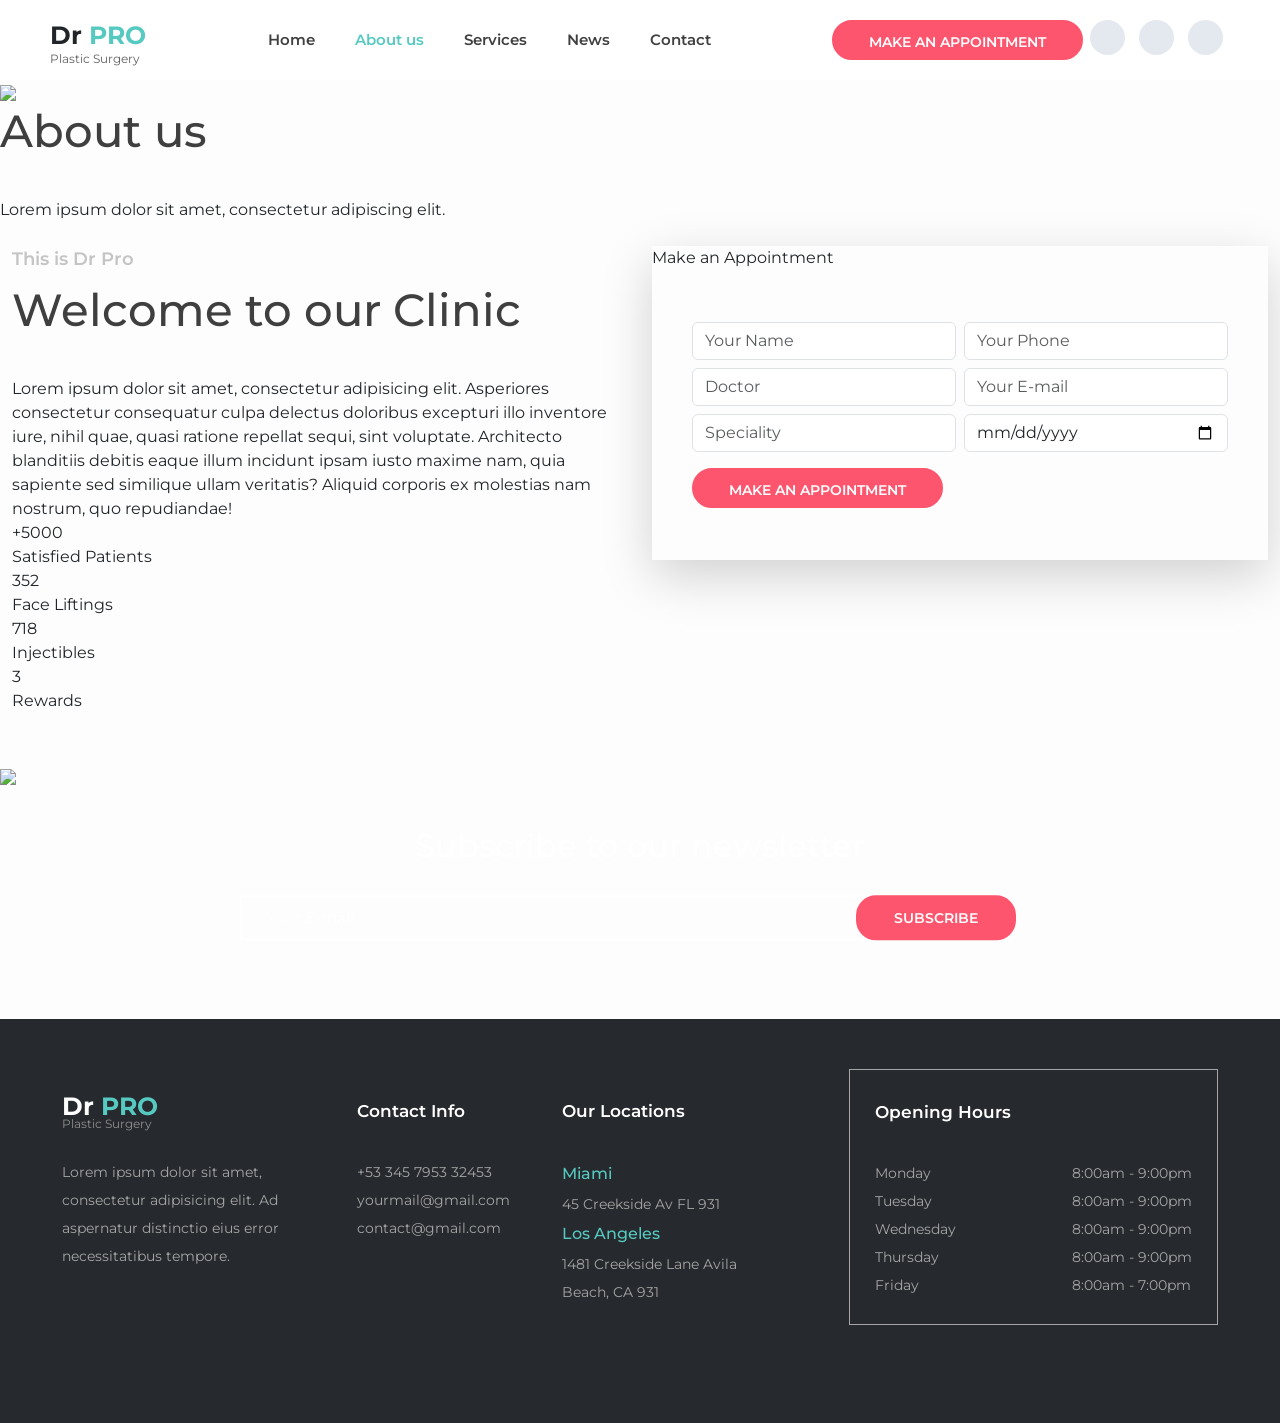
==== commit 6f7ded41: "21/02/2026" ====
--- a/Aboutus.html
+++ b/Aboutus.html
@@ -41,10 +41,10 @@
         </div>
         <div class="ms-5 me-5 navigations">
             <div><a href="index.html">Home</a></div>
-            <div><a href="Aboutus.html">About us</a></div>
-            <div><a href="">Services</a></div>
-            <div><a href="">News</a></div>
-            <div><a href="">Contact</a></div>
+            <div><a class="active" href="Aboutus.html">About us</a></div>
+            <div><a href="services.html">Services</a></div>
+            <div><a href="news.html">News</a></div>
+            <div><a href="contact.html">Contact</a></div>
         </div>
 
         <div class="d-flex">
--- a/css/main.css
+++ b/css/main.css
@@ -106,10 +106,13 @@
 
 .navbar-section .navigations {
     display: flex;
-
     @media (max-width: 1000px) {
         display: none;
     }
+}
+
+.navbar-section .navigations .active{
+    color: #56cac1!important;
 }
 
 .navbar-section .icons {
@@ -363,4 +366,33 @@
     @media (max-width: 990px){
         margin-bottom: 10px;
     }
-}+}
+
+
+/* --- banner-section --------------------------------------------------------------------------------------------------- */
+
+.banner-section-side{
+    height: 600px;
+
+    background-position: 60% 50%;
+    background-size: cover;
+    background-repeat: no-repeat;
+
+}
+.banner-section-side img{
+    max-width: 100%;
+    object-fit: cover;
+    height: 100%;
+
+}
+.banner-section-side .content{
+    position: absolute;
+    top: 20%;
+    left: 0%;
+    margin-left: 50px;
+}
+.banner-section-side .wave{
+    max-width: 100%;
+    position: absolute;
+    bottom: 0;
+}
